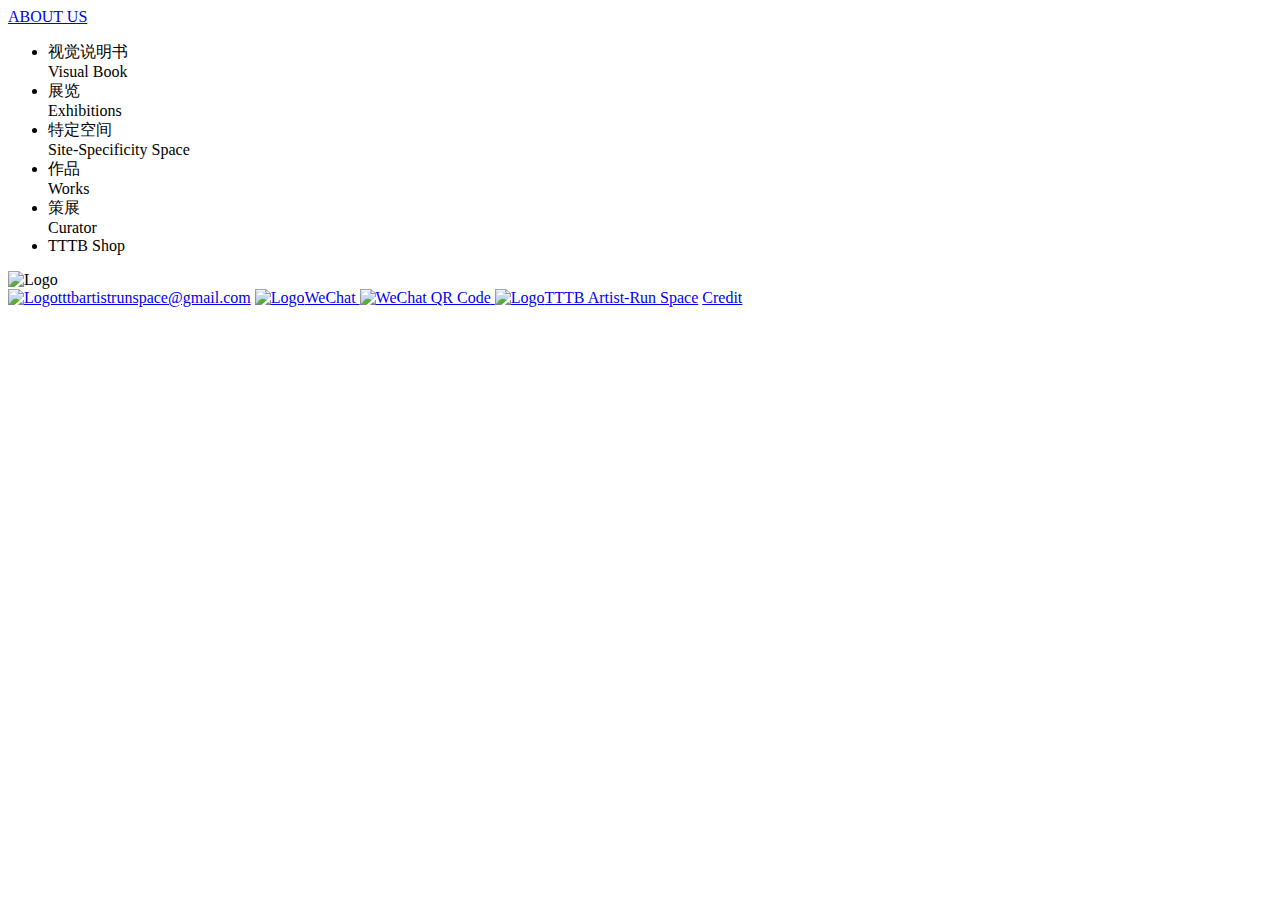
==== Curator/Curator.html @ 8c8eb007 "Add files" ====
<!DOCTYPE html>
<html>

<head>

    <meta charset="UTF-8">
    <meta http-equiv="X-UA-Compatible" content="IE=edge">
    <meta name="viewport" content="width=, initial-scale=1.0">
    <link rel="stylesheet" type="text/css" href="style.css">

    <title>TTTB-Artist-Run-Space</title>

</head>

<body>
    <div class="container">
        <div class="navbar">
            <div class="hamburger-menu">
                <div class="bar"></div>
                <div class="bar"></div>
                <div class="bar"></div>
            </div>

            <div class="aboutUs">
                <a href="#about">ABOUT US</a>
            </div>
        </div>

        <!-- 侧边栏内容 -->
        <div class="sidebar">
            <ul>
                <li>视觉说明书<br>Visual Book</li>
                <li>展览<br>Exhibitions</li>
                <li>特定空间<br>Site-Specificity Space</li>
                <li>作品<br>Works</li>
                <li>策展<br>Curator</li>
                <li>TTTB Shop</li>
            </ul>
        </div>

        <!-- <div class="content">
            <p>这里是文本...</p>
        </div> -->
        <div class="centered-container">
            <img src="./Assets/TTTBLogo.svg" alt="Logo">
        </div>

        <div class="footer">
            <div class="social-media">
                <!-- 添加社交媒体链接 -->
                <a href="https://mail.google.com/mail/u/0/#inbox?compose=new ">
                    <img class="icon" src="./Assets/GMail.svg" alt="Logo">tttbartistrunspace@gmail.com</a>

                <a href="#">
                    <img class="icon" src="./Assets/WeChatIcon.svg" alt="Logo">WeChat
                    <span class="hover-image">
                        <!-- 鼠标悬停显示微信公众号二维码 -->
                        <img src="./Assets/WechatQRCode.png" alt="WeChat QR Code">
                    </span>
                </a>

                <a href="#">
                    <img class="icon" src="./Assets/TTTBLogo-small.svg" alt="Logo">TTTB Artist-Run Space</a>

                <a href="#">Credit</a>
            </div>
        </div>
    </div>
    <script src="/javaScript/menu.js"></script>
</body>

</html>
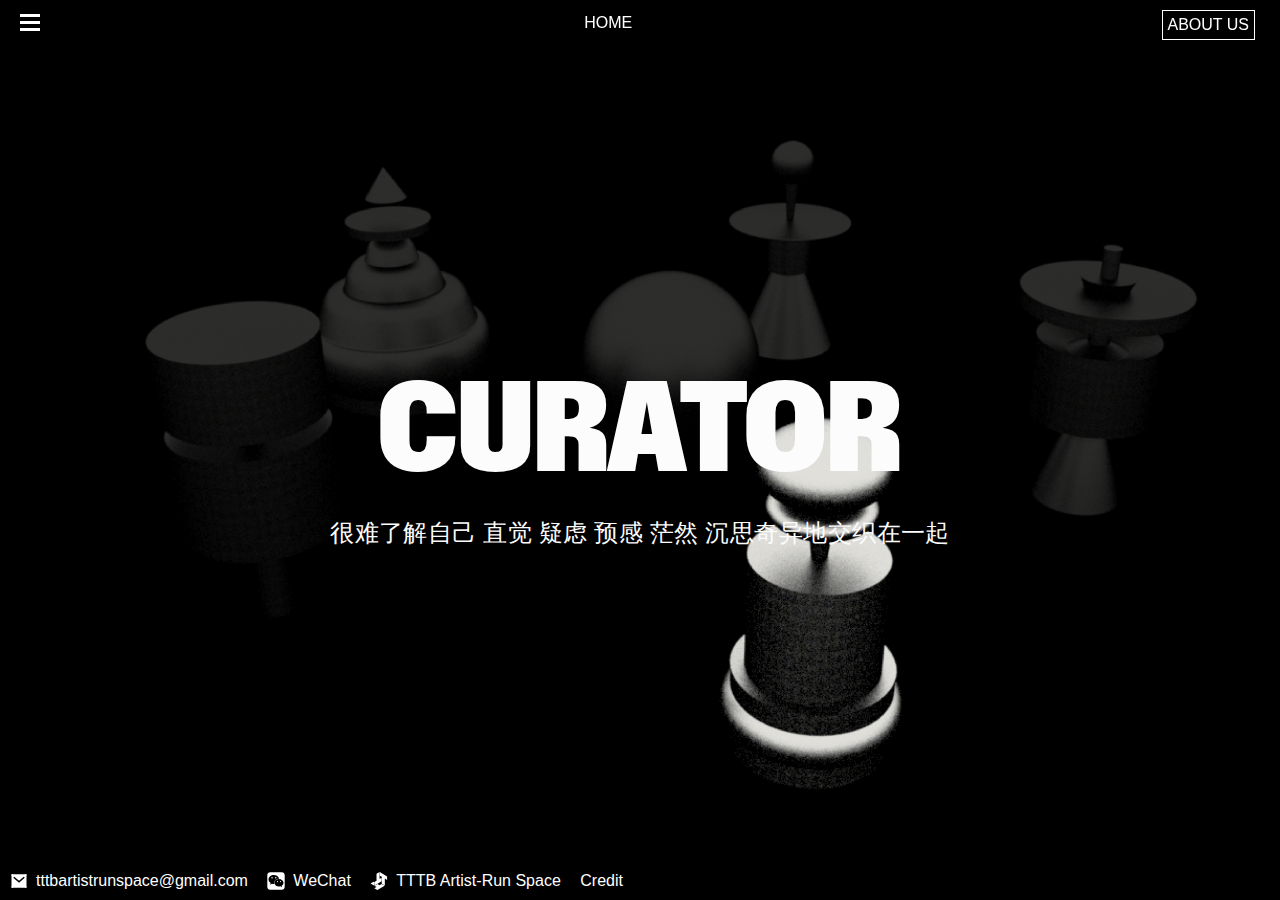
==== commit ce23a7f9: "Add sub-pages" ====
--- a/Curator/Curator.html
+++ b/Curator/Curator.html
@@ -6,7 +6,8 @@
     <meta charset="UTF-8">
     <meta http-equiv="X-UA-Compatible" content="IE=edge">
     <meta name="viewport" content="width=, initial-scale=1.0">
-    <link rel="stylesheet" type="text/css" href="style.css">
+    <link rel="stylesheet" type="text/css" href="../style.css">
+    <link rel="stylesheet" type="text/css" href="../subTitle.css">
 
     <title>TTTB-Artist-Run-Space</title>
 
@@ -20,7 +21,7 @@
                 <div class="bar"></div>
                 <div class="bar"></div>
             </div>
-
+            <a href="../index.html" class="home-link">HOME</a>
             <div class="aboutUs">
                 <a href="#about">ABOUT US</a>
             </div>
@@ -29,44 +30,48 @@
         <!-- 侧边栏内容 -->
         <div class="sidebar">
             <ul>
-                <li>视觉说明书<br>Visual Book</li>
-                <li>展览<br>Exhibitions</li>
-                <li>特定空间<br>Site-Specificity Space</li>
-                <li>作品<br>Works</li>
-                <li>策展<br>Curator</li>
-                <li>TTTB Shop</li>
+                <li><a href="../VisualBook/VisualBook.html">视觉说明书<br>Visual Book</a></li>
+                <li><a href="../Exhibitions/Exhibitions.html">策展文献<br>Exhibitions</a></li>
+                <li><a href="../Site-SpecificitySpace/Site-SpecificitySpace.html">特定空间<br>Site-Specificity Space</a></li>
+                <li><a href="../Works/Works.html">作品<br>Works</a></li>
+                <li><a href="../Curator/Curator.html">策展<br>Curator</a></li>
+                <li><a href="../TTTBShop/TTTBShop.html">TTTB Shop</a></li>
             </ul>
         </div>
 
         <!-- <div class="content">
             <p>这里是文本...</p>
         </div> -->
-        <div class="centered-container">
-            <img src="./Assets/TTTBLogo.svg" alt="Logo">
+        <div class="center-container">
+            <div class="subTitle">CURATOR</div>
+            <div class="smallTitle">很难了解自己 直觉 疑虑 预感 茫然 沉思奇异地交织在一起</div>
+        </div>
+        <div class="centeredBG-container">
+            <img src="../Assets/curatormodel.png" alt="exhibitionmodel">
         </div>
 
         <div class="footer">
             <div class="social-media">
                 <!-- 添加社交媒体链接 -->
                 <a href="https://mail.google.com/mail/u/0/#inbox?compose=new ">
-                    <img class="icon" src="./Assets/GMail.svg" alt="Logo">tttbartistrunspace@gmail.com</a>
+                    <img class="icon" src="../Assets/GMail.svg" alt="Logo">tttbartistrunspace@gmail.com</a>
 
                 <a href="#">
-                    <img class="icon" src="./Assets/WeChatIcon.svg" alt="Logo">WeChat
+                    <img class="icon" src="../Assets/WeChatIcon.svg" alt="Logo">WeChat
                     <span class="hover-image">
                         <!-- 鼠标悬停显示微信公众号二维码 -->
-                        <img src="./Assets/WechatQRCode.png" alt="WeChat QR Code">
+                        <img src="../Assets/WechatQRCode.png" alt="WeChat QR Code">
                     </span>
                 </a>
 
                 <a href="#">
-                    <img class="icon" src="./Assets/TTTBLogo-small.svg" alt="Logo">TTTB Artist-Run Space</a>
+                    <img class="icon" src="../Assets/TTTBLogo-small.svg" alt="Logo">TTTB Artist-Run Space</a>
 
                 <a href="#">Credit</a>
             </div>
         </div>
     </div>
-    <script src="/javaScript/menu.js"></script>
+    <script src="../javaScript/menu.js"></script>
 </body>
 
 </html>--- a/style.css
+++ b/style.css
@@ -0,0 +1,160 @@
+@font-face {
+    font-family: 'ABC Gravity Condensed';
+    src: url('./Assets/fonts/ABCGravity-Condensed-Trial.woff') format('woff');
+    font-weight: normal;
+    font-style: normal;
+}
+
+body {
+    background-color: black;
+    color: white;
+    width: 100vw;
+    height: 100vh;
+    margin:0;
+    padding:0;
+    font-family: "Source Han Sans", "思源黑体", Helvetica, Arial, sans-serif;
+    font-size: 16px;
+    text-decoration: none; /* 移除下划线 */
+}
+
+/* 全局移除所有<a>标签的下划线 */
+a {
+    color: white;
+    text-decoration: none;
+    display: inline-block; /* 或者其他适合的布局 */
+}
+
+.container {
+    display: flex;
+    flex-direction: column;
+    justify-content: space-between; /* 在垂直方向上分布空间 */
+    height: 100vh;
+    position: relative; /* 确保绝对定位的子元素相对于此元素定位 */
+    overflow: hidden; /* 防止出现滚动条 */
+}
+
+.centeredBG-container {
+    display: grid;
+    place-items: center; /* 这是一个简便的方法来同时进行水平和垂直居中 */
+    height: 100vh;
+    margin:0;
+}
+
+.navbar {
+    position: fixed;
+    top: 0;
+    left: 0;
+    right: 0;
+    display: flex;
+    justify-content: space-between; 
+    padding: 10px;
+    /* border-bottom: 1px solid white; */
+}
+
+.hamburger-menu {
+    cursor: pointer;
+    display: inline-block;
+    margin-left:10px;
+}
+
+.hamburger-menu .bar {
+    width: 20px;
+    height: 3px;
+    background-color: white;
+    margin: 4px 0;
+}
+
+.home-link{
+    margin-top: 4px;
+    margin-left: 15px;
+}
+
+.sidebar {
+    position: fixed;
+    left: -200px; /* 初始在屏幕外,如果需要更改宽度需要和 menu.js一起改 */
+    width: 200px; /* 侧边栏的宽度 如果需要更改宽度需要和 menu.js一起改 */
+    top: 48px;
+    height: 100%;
+    background-color: #000; /* 背景色 */
+    overflow-y: auto; /* 如果内容过多，允许滚动 */
+    transition: 0.3s; /* 平滑过渡效果 */
+}
+
+.sidebar ul {
+    list-style: none;
+    padding: 0;
+    margin: 0;
+    text-decoration: none;
+}
+
+.sidebar li {
+    padding: 10px;
+    padding-left:20px;
+    border-bottom: 1px solid #fff; /* 分隔线 */
+    color: white;
+    font-size: 16px;
+    line-height: 1.5; /* 调整行间距 */
+    text-decoration: none;
+}
+
+
+.aboutUs {
+    margin-right: 15px;
+    color: white;
+    font-size: 16px;
+    padding: 5px; /* 根据需要调整内边距 */
+    border: 1px solid white;
+}
+
+.content {
+    text-align: center;
+    margin-top: 50px;
+}
+
+.footer {
+    position: fixed;
+    display: flex;
+    justify-content: space-between; /* 在水平方向上分布空间 */
+    padding: 10px;
+    position: absolute;
+    bottom: 0;
+    left: 0;
+    right: 0;
+    /* border-top: 1px solid white; */
+}
+
+.social-media a{
+    position: relative; /* 所有<a>附属元素都会相对<a>定位而不是全局 */
+    margin-right: 15px;
+    color: white;
+    font-size: 16px;
+}
+
+.social-media a .icon {
+    margin-right: 8px; /* 在图标和文本之间添加一些间距 */
+    width: 18px;
+    height: 18px;
+    justify-content: center;
+    align-items: center;
+    vertical-align: bottom; /* 确保图标和文本垂直居中对齐 */
+}
+
+/* 初始隐藏悬停图片 */
+.hover-image {
+    display: none;
+    position: absolute;
+    /* 根据需要调整图片位置 */
+    top: -400%;
+    left: -10%;
+    /* transform: translateX(-50%); */
+}
+
+/* 鼠标悬停时显示图片 */
+a:hover .hover-image {
+    display: block;
+}
+
+.hover-image img {
+    width: 100px; /* 图片宽度 */
+    height: auto; /* 高度自动调整以保持图片比例 */
+}
--- a/subTitle.css
+++ b/subTitle.css
@@ -0,0 +1,31 @@
+.center-container {
+    position: absolute;
+    top: 50%;
+    left: 50%;
+    transform: translate(-50%, -50%);
+    text-align: center;
+}
+
+.subTitle {
+    color: #FCFCFC;
+    font-family: "ABC Gravity Condensed", sans-serif;
+    font-size: 128px;
+    font-style: normal;
+    font-weight: 900;
+    line-height: normal;
+    letter-spacing: -0.64px;
+    text-transform: uppercase;
+    z-index: 100;
+    text-wrap: nowrap;
+}
+
+.smallTitle {
+    width: 100%;
+    text-align: center;
+    color: #FCFCFC;
+    font-size: 24px;
+    font-family: PingFang SC;
+    font-weight: 400;
+    letter-spacing: 0.48px;
+    word-wrap: break-word
+}